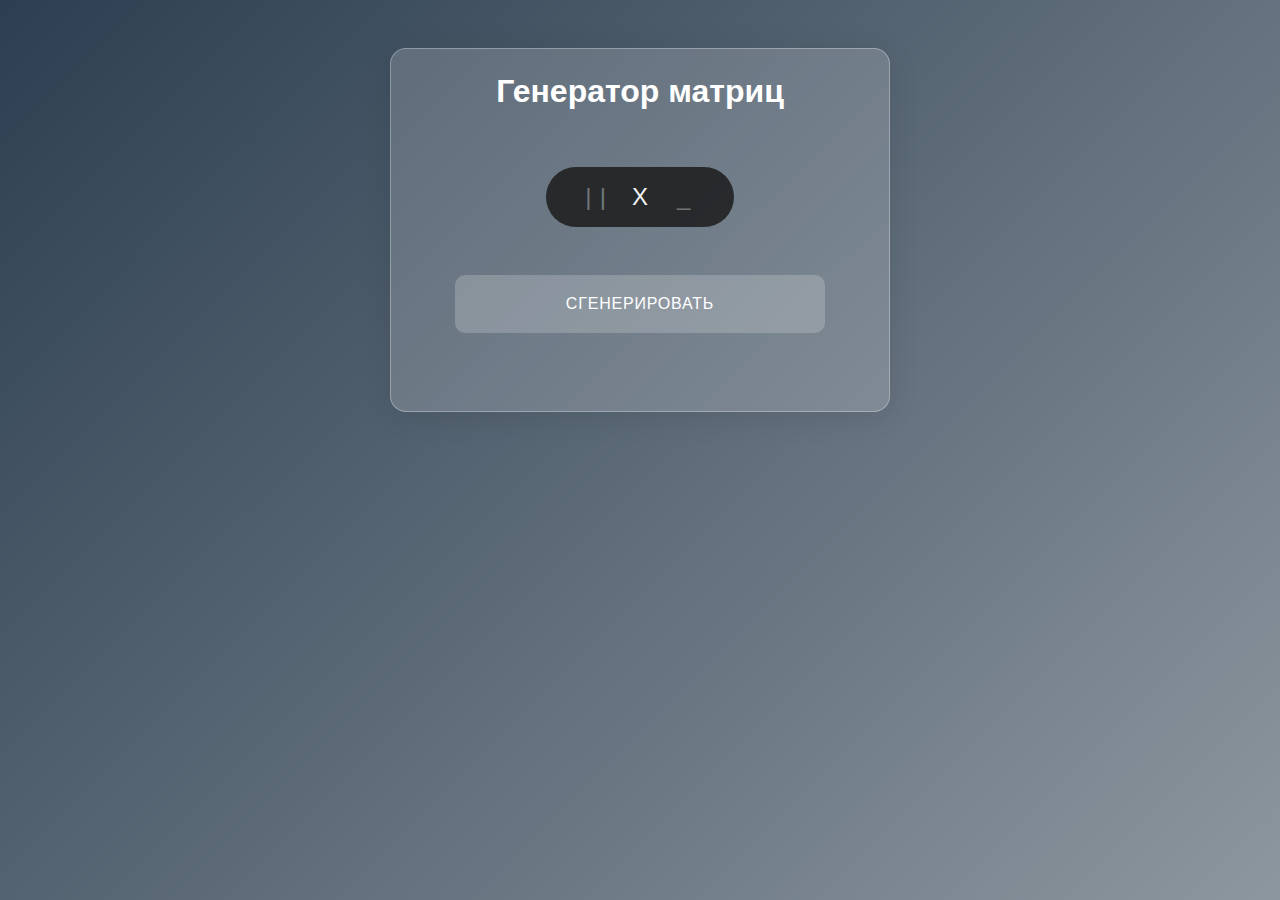
==== index.html @ 16cdc809 "Update and rename массивы.html to index.html" ====
<!DOCTYPE html>
<html lang="en">
	<head>
		<link rel="icon" href="https://aomra.co.uk/img/favicon.ico" type="image/x-icon">
		<meta charset="UTF-8">
		<meta name="viewport" content="width=device-width, initial-scale=1.0">
		<title>Массивы</title>
		<link rel="stylesheet" href="style.css">
		<script src="main.js" defer></script>
	</head>
	<body>
		<div class="wrapper">
			<div class="content">
				<div class="matrix_setup">
					<div class="title">Генератор матриц</div>
					<div class="matrix_setup__control">
						<div class="control__body">
							<input type="tel" class="input_control" id="columns" placeholder="| |" maxlength="4" pattern="\d [0-9]" title="Столбцы">
							<div class="separator_x">X</div>
							<input type="tel" class="input_control" id="rows" placeholder="_" maxlength="4" pattern="\d [0-9]" title="Строки">
						</div>
						<div class="control__tools">
							<button id="clear" data-visible="false">Очистить</button>
						</div>
					</div>
					<button class="btn" id="generate">Сгенерировать</button>
					<div id="tooltip" data-visible="false">-</div>
				</div>
				<div id="matrix_result" data-visible="false">
					<div id="matrix_result__cont"></div>
				</div>
			</div>
		</div>
	</body>
</html>
---- style.css ----
* {
  padding: 0;
  margin: 0;
  border: 0;
}

*, *:before, *:after {
  -webkit-box-sizing: border-box;
  box-sizing: border-box;
}

:focus, :active {
  outline: none;
}

a:focus, a:active {
  outline: none;
}

nav, footer, header, aside {
  display: block;
}

html, body {
  height: 100%;
  width: 100%;
  font-size: 100%;
  line-height: 1;
  font-size: 16px;
  -ms-text-size-adjust: 100%;
  -moz-text-size-adjust: 100%;
  -webkit-text-size-adjust: 100%;
  -webkit-tap-highlight-color: transparent;
}

form {
  font-size: 1;
}

input, textarea, button, select, a {
  font-family: inherit;
  font-style: inherit;
  font-weight: inherit;
  font-size: inherit;
  color: inherit;
  background-color: transparent;
}

input::-ms-clear {
  display: none;
}

button {
  cursor: pointer;
}

button::-moz-focus-inner {
  padding: 0;
  border: 0;
}

a, a:visited {
  text-decoration: none;
}

a:hover {
  text-decoration: none;
}

ul li {
  list-style: none;
}

img {
  vertical-align: top;
}

h1, h2, h3, h4, h5, h6 {
  font-size: inherit;
  font-weight: inherit;
}

body {
  height: 100vh;
  overflow: hidden;
  background: linear-gradient(-45deg, rgb(189, 195, 199), rgb(44, 62, 80));
  background-size: 150% 150%;
  -webkit-animation: gradient 10s ease infinite;
          animation: gradient 10s ease infinite;
}

@-webkit-keyframes gradient {
  0% {
    background-position: 0% 50%;
  }
  50% {
    background-position: 100% 50%;
  }
  100% {
    background-position: 0% 50%;
  }
}

@keyframes gradient {
  0% {
    background-position: 0% 50%;
  }
  50% {
    background-position: 100% 50%;
  }
  100% {
    background-position: 0% 50%;
  }
}
.wrapper {
  height: 100vh;
  overflow: overlay;
  display: -webkit-box;
  display: -ms-flexbox;
  display: flex;
  -webkit-box-orient: vertical;
  -webkit-box-direction: normal;
      -ms-flex-direction: column;
          flex-direction: column;
  position: relative;
}

.wrapper::-webkit-scrollbar {
  width: 0px;
}

.content {
  -webkit-box-flex: 1;
      -ms-flex: 1 1 auto;
          flex: 1 1 auto;
  text-align: center;
}

html, body {
  color: #fff;
  font-family: "Inter", sans-serif;
  font-weight: 400;
}

@font-face {
  font-family: "Inter", sans-serif;
  font-style: normal;
  font-display: swap;
  src: local("Inter"), local("Inter"), url("../fonts/Inter.ttf") format("ttf");
}
@font-face {
  font-family: "Source Code Pro";
  font-style: normal;
  font-display: swap;
  src: local("Source Code Pro"), local("Source Code Pro"), url("../fonts/SourceCodePro.woff2") format("woff2");
  unicode-range: U+0000-00FF, U+0131, U+0152-0153, U+02BB-02BC, U+02C6, U+02DA, U+02DC, U+0304, U+0308, U+0329, U+2000-206F, U+2074, U+20AC, U+2122, U+2191, U+2193, U+2212, U+2215, U+FEFF, U+FFFD;
}
.matrix_setup {
  -webkit-user-select: none;
     -moz-user-select: none;
      -ms-user-select: none;
          user-select: none;
  width: 90%;
  max-width: 500px;
  margin: 48px auto 0;
  padding: 26px 18px 24px;
  display: -webkit-box;
  display: -ms-flexbox;
  display: flex;
  -webkit-box-orient: vertical;
  -webkit-box-direction: normal;
      -ms-flex-direction: column;
          flex-direction: column;
  -webkit-box-pack: center;
      -ms-flex-pack: center;
          justify-content: center;
  -webkit-box-align: center;
      -ms-flex-align: center;
          align-items: center;
  background: rgba(255, 255, 255, 0.17);
  border-radius: 16px;
  -webkit-box-shadow: 0 4px 30px rgba(0, 0, 0, 0.1);
          box-shadow: 0 4px 30px rgba(0, 0, 0, 0.1);
  border: 1px solid rgba(255, 255, 255, 0.3);
}

.title {
  text-align: center;
  font-weight: bold;
  font-size: 32px;
}

.matrix_setup__control {
  margin: 60px 0 0;
  position: relative;
}

.control__body {
  padding: 12px 20px;
  display: -webkit-box;
  display: -ms-flexbox;
  display: flex;
  -webkit-box-align: center;
      -ms-flex-align: center;
          align-items: center;
  background: rgba(28, 28, 28, 0.95);
  opacity: 90%;
  border-radius: 80px;
}

.input_control {
  text-align: center;
  width: 60px;
  font-size: 24px;
  line-height: 36px;
}

.input_control::-webkit-input-placeholder {
  color: rgba(255, 255, 255, 0.4);
  letter-spacing: 0.8px;
}

.input_control:-moz-placeholder {
  color: rgba(255, 255, 255, 0.4);
  letter-spacing: 0.8px;
}

.separator_x {
  margin: 0 6px;
  font-size: 24px;
  line-height: 36px;
}

.control__tools {
  position: absolute;
  top: 14px;
  right: -100px;
}

#clear {
  display: none;
  padding: 6px 10px;
  font-size: 14px;
  letter-spacing: 0.8px;
  background: hsla(0, 0%, 100%, 0.2);
  border-radius: 50px;
  -webkit-transition: background-color 0.15s ease;
  transition: background-color 0.15s ease;
}

#clear:hover {
  background-color: hsla(0, 0%, 100%, 0.4);
}

#clear[data-visible=true] {
  display: block;
}

@media (max-width: 500px) {
  .control__tools {
    position: static;
  }
  #clear {
    margin: 20px auto 0;
  }
}
.btn {
  width: 80%;
  margin: 48px 0 0;
  padding: 20px;
  font-size: 16px;
  letter-spacing: 0.8px;
  background: hsla(0, 0%, 100%, 0.2);
  border-radius: 10px;
  -webkit-transition: background-color 0.15s ease;
  transition: background-color 0.15s ease;
  text-transform: uppercase;
}

.btn:hover {
  background-color: hsla(0, 0%, 100%, 0.4);
}

#tooltip {
  opacity: 0;
  -ms-flex-item-align: start;
      -ms-grid-row-align: start;
      align-self: start;
  margin: 16px 0 0 10%;
  padding: 12px 20px;
  width: 80%;
  font-size: 14px;
  border-radius: 8px;
  -webkit-transition: opacity 0.15s ease-in-out;
  transition: opacity 0.15s ease-in-out;
  text-transform: uppercase;
  letter-spacing: 0.8px;
}

#tooltip[data-visible=true] {
  opacity: 1;
}

#matrix_result {
  opacity: 0;
  max-height: 0vh;
  max-width: 100vw;
  margin: 40px 0 0;
  padding: 24px;
  display: -webkit-inline-box;
  display: -ms-inline-flexbox;
  display: inline-flex;
  -webkit-box-pack: center;
      -ms-flex-pack: center;
          justify-content: center;
  background: #1C1C1C;
  border-radius: 16px;
  -webkit-transition: opacity 0.5s ease, max-height 0.15s ease;
  transition: opacity 0.5s ease, max-height 0.15s ease;
  font-family: "Source Code Pro";
  font-size: 14px;
  line-height: 20px;
}

#matrix_result[data-visible=true] {
  opacity: 1;
  max-height: 100vh;
  -webkit-transition: opacity 0.15s ease, max-height 0.5s ease;
  transition: opacity 0.15s ease, max-height 0.5s ease;
}

#matrix_result__cont {
  display: -webkit-box;
  display: -ms-flexbox;
  display: flex;
  gap: 10px;
  overflow: auto;
}

.matrix_result__cols {
  text-align: center;
}

#matrix_result__cont::-webkit-scrollbar {
  width: 16px;
  height: 16px;
}

#matrix_result__cont::-webkit-scrollbar-track {
  border-radius: 8px;
}

#matrix_result__cont::-webkit-scrollbar-thumb {
  height: 56px;
  border-radius: 8px;
  border: 4px solid transparent;
  background-clip: content-box;
  background-color: rgba(255, 255, 255, 0.17);
}

#matrix_result__cont::-webkit-scrollbar-thumb:hover {
  background-color: rgba(255, 255, 255, 0.3);
}
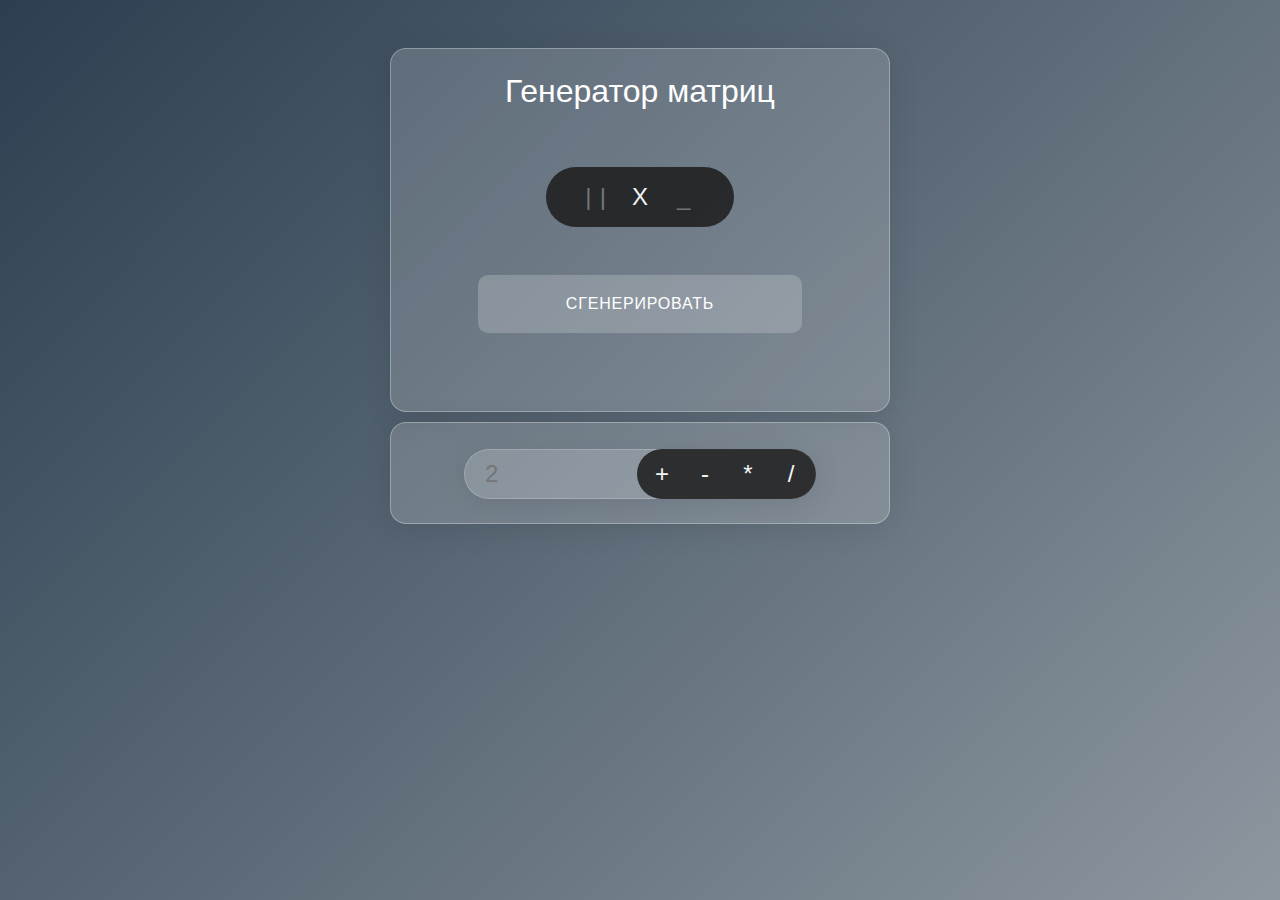
==== commit 0e7af54a: "Update and rename массивы.html to index.html" ====
--- a/index.html
+++ b/index.html
@@ -11,20 +11,31 @@
 	<body>
 		<div class="wrapper">
 			<div class="content">
-				<div class="matrix_setup">
+				<div class="matrix_setup main_form">
 					<div class="title">Генератор матриц</div>
 					<div class="matrix_setup__control">
-						<div class="control__body">
+						<div class="control__body main_body">
 							<input type="tel" class="input_control" id="columns" placeholder="| |" maxlength="4" pattern="\d [0-9]" title="Столбцы">
 							<div class="separator_x">X</div>
 							<input type="tel" class="input_control" id="rows" placeholder="_" maxlength="4" pattern="\d [0-9]" title="Строки">
 						</div>
 						<div class="control__tools">
-							<button id="clear" data-visible="false">Очистить</button>
+							<button class="main_btn" id="clear" data-visible="false">Очистить</button>
 						</div>
 					</div>
-					<button class="btn" id="generate">Сгенерировать</button>
+					<button class="main_btn" id="generate">Сгенерировать</button>
 					<div id="tooltip" data-visible="false">-</div>
+				</div>
+				<div class="matrix_control main_form">
+					<div class="matrix_control__cont">
+						<div class="matrix_control__body main_body">
+							<button class="button_control" data-select="false" id="+" title="Прибавить">+</button>
+							<button class="button_control" data-select="false" id="-" title="Вычесть">-</button>
+							<button class="button_control" data-select="false" id="*" title="Умножить">*</button>
+							<button class="button_control" data-select="false" id="/" title="Разделить">/</button>
+						</div>
+						<input type="tel" class="matrix_control__input main_input" id="variable_1" placeholder="2" maxlength="6" pattern="\d [0-9]" title="Введите число">
+					</div>
 				</div>
 				<div id="matrix_result" data-visible="false">
 					<div id="matrix_result__cont"></div>
--- a/style.css
+++ b/style.css
@@ -133,36 +133,22 @@
   -webkit-box-flex: 1;
       -ms-flex: 1 1 auto;
           flex: 1 1 auto;
-  text-align: center;
-}
-
-html, body {
-  color: #fff;
-  font-family: "Inter", sans-serif;
-  font-weight: 400;
-}
-
-@font-face {
-  font-family: "Inter", sans-serif;
-  font-style: normal;
-  font-display: swap;
-  src: local("Inter"), local("Inter"), url("../fonts/Inter.ttf") format("ttf");
-}
-@font-face {
-  font-family: "Source Code Pro";
-  font-style: normal;
-  font-display: swap;
-  src: local("Source Code Pro"), local("Source Code Pro"), url("../fonts/SourceCodePro.woff2") format("woff2");
-  unicode-range: U+0000-00FF, U+0131, U+0152-0153, U+02BB-02BC, U+02C6, U+02DA, U+02DC, U+0304, U+0308, U+0329, U+2000-206F, U+2074, U+20AC, U+2122, U+2191, U+2193, U+2212, U+2215, U+FEFF, U+FFFD;
-}
-.matrix_setup {
-  -webkit-user-select: none;
-     -moz-user-select: none;
-      -ms-user-select: none;
-          user-select: none;
+  display: -webkit-box;
+  display: -ms-flexbox;
+  display: flex;
+  -webkit-box-orient: vertical;
+  -webkit-box-direction: normal;
+      -ms-flex-direction: column;
+          flex-direction: column;
+  -webkit-box-align: center;
+      -ms-flex-align: center;
+          align-items: center;
+}
+
+.main_form {
   width: 90%;
   max-width: 500px;
-  margin: 48px auto 0;
+  margin: 10px 0 0;
   padding: 26px 18px 24px;
   display: -webkit-box;
   display: -ms-flexbox;
@@ -184,18 +170,7 @@
   border: 1px solid rgba(255, 255, 255, 0.3);
 }
 
-.title {
-  text-align: center;
-  font-weight: bold;
-  font-size: 32px;
-}
-
-.matrix_setup__control {
-  margin: 60px 0 0;
-  position: relative;
-}
-
-.control__body {
+.main_body {
   padding: 12px 20px;
   display: -webkit-box;
   display: -ms-flexbox;
@@ -208,6 +183,76 @@
   border-radius: 80px;
 }
 
+.main_btn {
+  letter-spacing: 0.8px;
+  background: hsla(0, 0%, 100%, 0.2);
+  -webkit-transition: background-color 0.15s ease;
+  transition: background-color 0.15s ease;
+}
+
+.main_btn:hover {
+  background-color: hsla(0, 0%, 100%, 0.4);
+}
+
+.main_input {
+  background: rgba(255, 255, 255, 0.17);
+  border-radius: 60px;
+  -webkit-box-shadow: 0 4px 30px rgba(0, 0, 0, 0.1);
+          box-shadow: 0 4px 30px rgba(0, 0, 0, 0.1);
+  border: 1px solid rgba(255, 255, 255, 0.2);
+}
+
+html, body {
+  color: #fff;
+  font-family: "Inter", sans-serif;
+  font-weight: 400;
+}
+
+@font-face {
+  font-family: "Inter", sans-serif;
+  font-style: normal;
+  font-display: swap;
+  src: local("Inter"), local("Inter"), url("../fonts/Inter.ttf") format("ttf");
+}
+@font-face {
+  font-family: "Source Code Pro";
+  font-style: normal;
+  font-display: swap;
+  src: local("Source Code Pro"), local("Source Code Pro"), url("../fonts/SourceCodePro.woff2") format("woff2");
+  unicode-range: U+0000-00FF, U+0131, U+0152-0153, U+02BB-02BC, U+02C6, U+02DA, U+02DC, U+0304, U+0308, U+0329, U+2000-206F, U+2074, U+20AC, U+2122, U+2191, U+2193, U+2212, U+2215, U+FEFF, U+FFFD;
+}
+.matrix_setup {
+  -webkit-user-select: none;
+     -moz-user-select: none;
+      -ms-user-select: none;
+          user-select: none;
+  margin: 48px 0 0;
+}
+
+.title {
+  font-size: 32px;
+  text-align: center;
+}
+@media (max-width: 367px) {
+  .title {
+    font-size: 28px;
+  }
+}
+
+.matrix_setup__control {
+  margin: 60px 0 0;
+  position: relative;
+}
+@media (max-width: 367px) {
+  .matrix_setup__control {
+    margin: 40px 0 0;
+  }
+}
+
+.control__body {
+  padding: 12px 20px;
+}
+
 .input_control {
   text-align: center;
   width: 60px;
@@ -241,17 +286,11 @@
   display: none;
   padding: 6px 10px;
   font-size: 14px;
-  letter-spacing: 0.8px;
-  background: hsla(0, 0%, 100%, 0.2);
   border-radius: 50px;
   -webkit-transition: background-color 0.15s ease;
   transition: background-color 0.15s ease;
 }
 
-#clear:hover {
-  background-color: hsla(0, 0%, 100%, 0.4);
-}
-
 #clear[data-visible=true] {
   display: block;
 }
@@ -261,24 +300,22 @@
     position: static;
   }
   #clear {
-    margin: 20px auto 0;
-  }
-}
-.btn {
-  width: 80%;
+    margin: 10px auto -38px;
+  }
+}
+#generate {
+  width: 70%;
   margin: 48px 0 0;
   padding: 20px;
   font-size: 16px;
-  letter-spacing: 0.8px;
-  background: hsla(0, 0%, 100%, 0.2);
   border-radius: 10px;
-  -webkit-transition: background-color 0.15s ease;
-  transition: background-color 0.15s ease;
   text-transform: uppercase;
 }
-
-.btn:hover {
-  background-color: hsla(0, 0%, 100%, 0.4);
+@media (max-width: 367px) {
+  #generate {
+    padding: 15px;
+    font-size: 14px;
+  }
 }
 
 #tooltip {
@@ -286,7 +323,7 @@
   -ms-flex-item-align: start;
       -ms-grid-row-align: start;
       align-self: start;
-  margin: 16px 0 0 10%;
+  margin: 16px 10% 0;
   padding: 12px 20px;
   width: 80%;
   font-size: 14px;
@@ -301,6 +338,74 @@
   opacity: 1;
 }
 
+.matrix_control {
+  display: -webkit-box;
+  display: -ms-flexbox;
+  display: flex;
+  -webkit-box-orient: horizontal;
+  -webkit-box-direction: normal;
+      -ms-flex-direction: row;
+          flex-direction: row;
+}
+
+.matrix_control__cont {
+  position: relative;
+}
+
+.matrix_control__body {
+  padding: 6px;
+  display: -webkit-box;
+  display: -ms-flexbox;
+  display: flex;
+  -webkit-box-pack: center;
+      -ms-flex-pack: center;
+          justify-content: center;
+  -ms-flex-wrap: wrap;
+      flex-wrap: wrap;
+  gap: 5px;
+  position: absolute;
+  top: 0;
+  right: 0;
+}
+
+.button_control {
+  width: 38px;
+  font-size: 24px;
+  line-height: 38px;
+  background: transparent;
+  border-radius: 40px;
+  -webkit-box-shadow: 0 4px 30px transparent;
+          box-shadow: 0 4px 30px transparent;
+  outline: 1px solid transparent;
+  -webkit-transition: all 0.15s ease;
+  transition: all 0.15s ease;
+}
+
+.button_control[data-select=true] {
+  background: rgba(255, 255, 255, 0.17);
+  -webkit-box-shadow: 0 4px 30px rgba(0, 0, 0, 0.1);
+          box-shadow: 0 4px 30px rgba(0, 0, 0, 0.1);
+  outline: 1px solid rgba(255, 255, 255, 0.3);
+}
+
+.matrix_control__input {
+  height: 100%;
+  width: 100%;
+  min-width: 215px;
+  font-size: 24px;
+  padding: 10px 20px;
+}
+
+@media (max-width: 367px) {
+  .matrix_control__body {
+    width: 111px;
+    padding: 15px;
+  }
+  .matrix_control__input {
+    height: 111px;
+    padding: 15px 20px;
+  }
+}
 #matrix_result {
   opacity: 0;
   max-height: 0vh;
